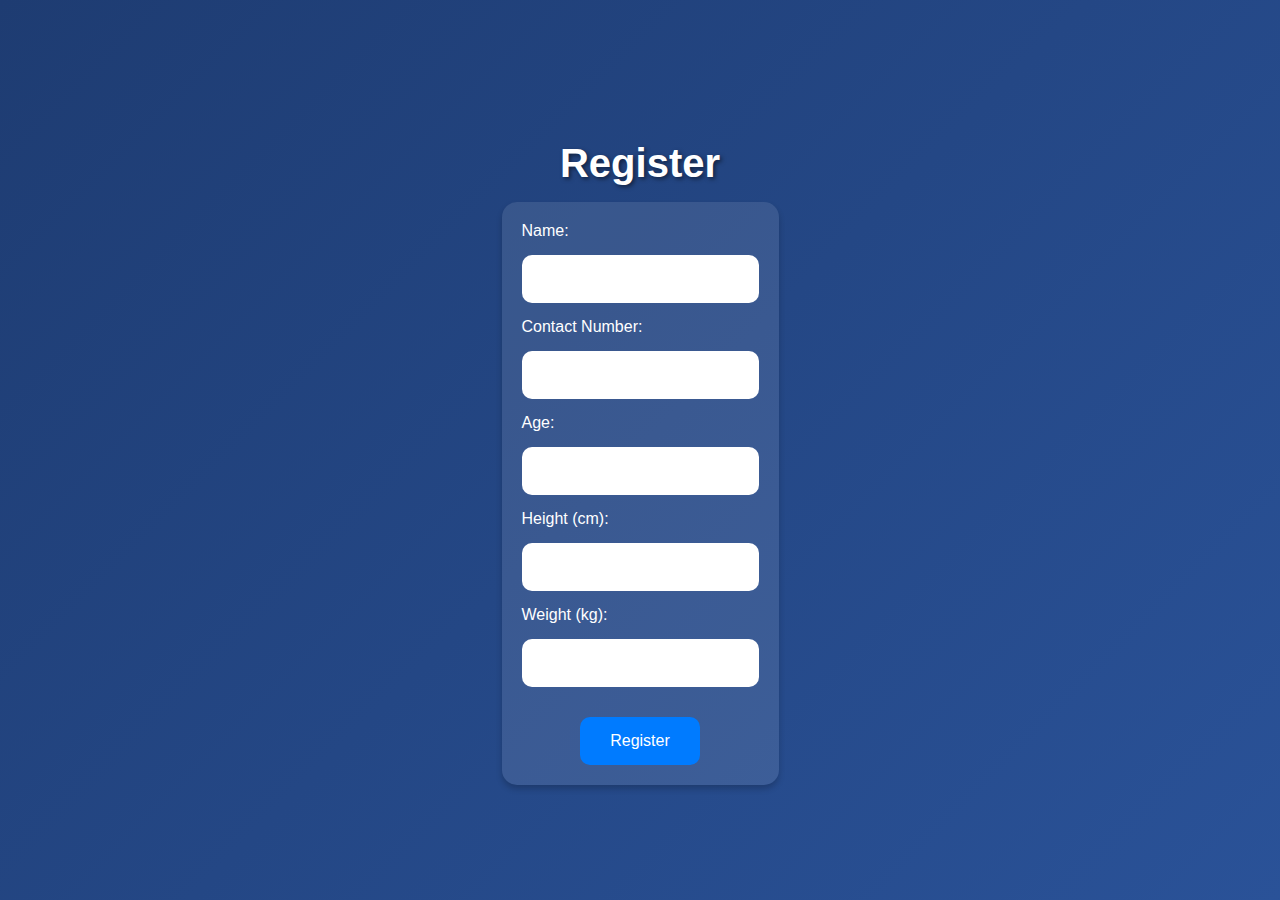
==== register.html @ aa7cd133 "Add files via upload" ====
<!DOCTYPE html>
<html lang="en">
<head>
  <meta charset="UTF-8">
  <meta name="viewport" content="width=device-width, initial-scale=1.0">
  <title>Register</title>
  <link rel="stylesheet" href="assets/css/styles.css">
  <script src="assets/js/scripts.js" defer></script>
</head>
<body>
  <header>
    <h1>Register</h1>
  </header>
  <main>
    <form id="register-form">
      <label for="name">Name:</label>
      <input type="text" id="name" required>

      <label for="contact">Contact Number:</label>
      <input type="tel" id="contact" required>

      <label for="age">Age:</label>
      <input type="number" id="age" required>

      <label for="height">Height (cm):</label>
      <input type="number" id="height" required>

      <label for="weight">Weight (kg):</label>
      <input type="number" id="weight" required>

      <div id="bmi-result"></div>
      <button type="button" onclick="calculateBMI()">Register</button>
    </form>
  </main>
</body>
</html>
---- assets/css/styles.css ----
/* General Styles */
body {
  font-family: 'Poppins', sans-serif;
  margin: 0;
  padding: 0;
  background: linear-gradient(135deg, #1e3c72, #2a5298);
  color: white;
  height: 100vh;
  display: flex;
  flex-direction: column;
  align-items: center;
  justify-content: center;
}

header h1 {
  text-align: center;
  font-size: 2.5rem;
  margin-bottom: 1rem;
  text-shadow: 2px 2px 4px rgba(0, 0, 0, 0.5);
}

main {
  display: flex;
  justify-content: center;
  flex-wrap: wrap;
  width: 100%;
  max-width: 1200px;
}

/* Cards */
.card-container {
  display: grid;
  grid-template-columns: 1fr 1fr;
  gap: 20px;
  padding: 20px;
}

.card, .workout-card {
  background: #fff;
  color: #333;
  padding: 30px;
  border-radius: 15px;
  box-shadow: 0 4px 6px rgba(0, 0, 0, 0.1);
  text-align: center;
  transition: transform 0.3s, box-shadow 0.3s;
  cursor: pointer;
}

.card:hover, .workout-card:hover {
  transform: translateY(-10px);
  box-shadow: 0 8px 15px rgba(0, 0, 0, 0.2);
}

.card h2, .workout-card h2 {
  font-size: 1.8rem;
  margin: 0;
}

/* Buttons & Forms */
form {
  display: flex;
  flex-direction: column;
  gap: 15px;
  padding: 20px;
  background: rgba(255, 255, 255, 0.1);
  border-radius: 15px;
  box-shadow: 0 4px 6px rgba(0, 0, 0, 0.2);
}

input, button {
  padding: 15px;
  border-radius: 10px;
  border: none;
  outline: none;
  font-size: 1rem;
}

input {
  background-color: #fff;
  color: #333;
}

button {
  background: #007BFF;
  color: white;
  cursor: pointer;
  transition: background 0.3s;
}

button:hover {
  background: #0056b3;
}

/* Workout Layout */
.workout-container {
  display: grid;
  grid-template-columns: 1fr 1fr;
  gap: 30px;
  padding: 20px;
}

.workout-list {
  display: flex;
  flex-direction: column;
  gap: 20px;
}

.workout-progress {
  background: rgba(255, 255, 255, 0.1);
  padding: 20px;
  border-radius: 15px;
  box-shadow: 0 4px 6px rgba(0, 0, 0, 0.2);
  text-align: center;
}

#timer {
  font-size: 3rem;
  margin: 20px 0;
}

progress {
  width: 100%;
  height: 20px;
  border-radius: 10px;
  overflow: hidden;
  appearance: none;
}

progress::-webkit-progress-bar {
  background: #f3f3f3;
}

progress::-webkit-progress-value {
  background: #4caf50;
}

@keyframes fadeIn {
  from {
    opacity: 0;
    transform: translateY(20px);
  }
  to {
    opacity: 1;
    transform: translateY(0);
  }
}

.card, .workout-card {
  animation: fadeIn 1s ease-in-out;
}

@media (max-width: 768px) {
  .card-container, .workout-container {
    grid-template-columns: 1fr;
  }
}
h2 {
  margin-top: 10px;
  text-shadow: 1px 1px 2px rgba(0, 0, 0, 0.3);
}

.workout-card i {
  font-size: 2rem;
  margin-bottom: 10px;
} 

button {
  padding: 15px 30px;
  font-size: 1rem;
  border-radius: 10px;
  border: none;
  color: white;
  cursor: pointer;
}

button:hover {
  opacity: 0.8;
}

.workout-card p {
  font-size: 0.9rem;
  color: #555;
  margin: 10px 0 0;
}

.workout-card:hover p {
  color: #fff;
}

.workout-card {
  position: relative;
  transition: transform 0.3s, box-shadow 0.3s;
}

.workout-card:hover {
  transform: translateY(-10px);
  box-shadow: 0 8px 15px rgba(0, 0, 0, 0.2);
  background-color: #007bff;
  color: #fff;
}

/*.workout-card[title]:hover::after {
  content: attr(title);
  position: absolute;
  top: -35px;
  left: 50%;
  transform: translateX(-50%);
  background: rgba(0, 0, 0, 0.8);
  color: white;
  padding: 5px 10px;
  border-radius: 5px;
  white-space: nowrap;
  font-size: 0.9rem;
}
*/

.workout-card {
  background: #fff;
  color: #333;
  padding: 20px;
  border-radius: 15px;
  box-shadow: 0 4px 6px rgba(0, 0, 0, 0.1);
  cursor: pointer;
  transition: transform 0.3s, box-shadow 0.3s;
  display: flex;
  align-items: center;
}

.workout-card:hover {
  transform: translateY(-10px);
  box-shadow: 0 8px 15px rgba(0, 0, 0, 0.2);
  background-color: #007bff;
  color: #fff;
}

.workout-info {
  display: flex;
  align-items: center;
  gap: 15px;
}

.workout-info i {
  font-size: 2.5rem;
  color: #007bff;
}

.workout-card:hover .workout-info i {
  color: #fff;
}

.workout-info div {
  display: flex;
  flex-direction: column;
}

.workout-info h2 {
  margin: 0;
  font-size: 1.6rem;
}

.workout-info p {
  font-size: 0.9rem;
  margin: 5px 0 0;
}
.workout-card {
  background: #fff;
  color: #333;
  padding: 20px;
  border-radius: 15px;
  box-shadow: 0 4px 6px rgba(0, 0, 0, 0.1);
  cursor: pointer;
  transition: transform 0.3s, box-shadow 0.3s, background-color 0.3s;
  display: flex;
  align-items: center;
}

.workout-card.active {
  border: 3px solid #007bff;
  background-color: #f0f8ff;
}

.workout-card.completed {
  background-color: #d4edda;
  border: 2px solid #28a745;
  color: #155724;
}

table {
  width: 100%;
  border-collapse: collapse;
  margin: 20px 0;
  font-size: 1rem;
}

table th, table td {
  border: 1px solid #ddd;
  padding: 8px;
}

table th {
  background-color: #007bff;
  color: white;
  text-align: center;
}

table td {
  text-align: center;
}
.back-button {
  background-color: #007bff;
  color: white;
  border: none;
  padding: 10px 20px;
  font-size: 1rem;
  border-radius: 8px;
  cursor: pointer;
  margin-top: 20px;
  transition: background-color 0.3s;
}

.back-button:hover {
  background-color: #0056b3;
}

button {
  display: block;
  margin: 0 auto;
}
.workout-illustrator {
  max-width: 100%;
  height: auto;
  display: block;
  margin: 0 auto;
  animation: fadeIn 1s ease-out;
}

@keyframes fadeIn {
  0% {
    opacity: 0;
  }
  100% {
    opacity: 1;
  }
}
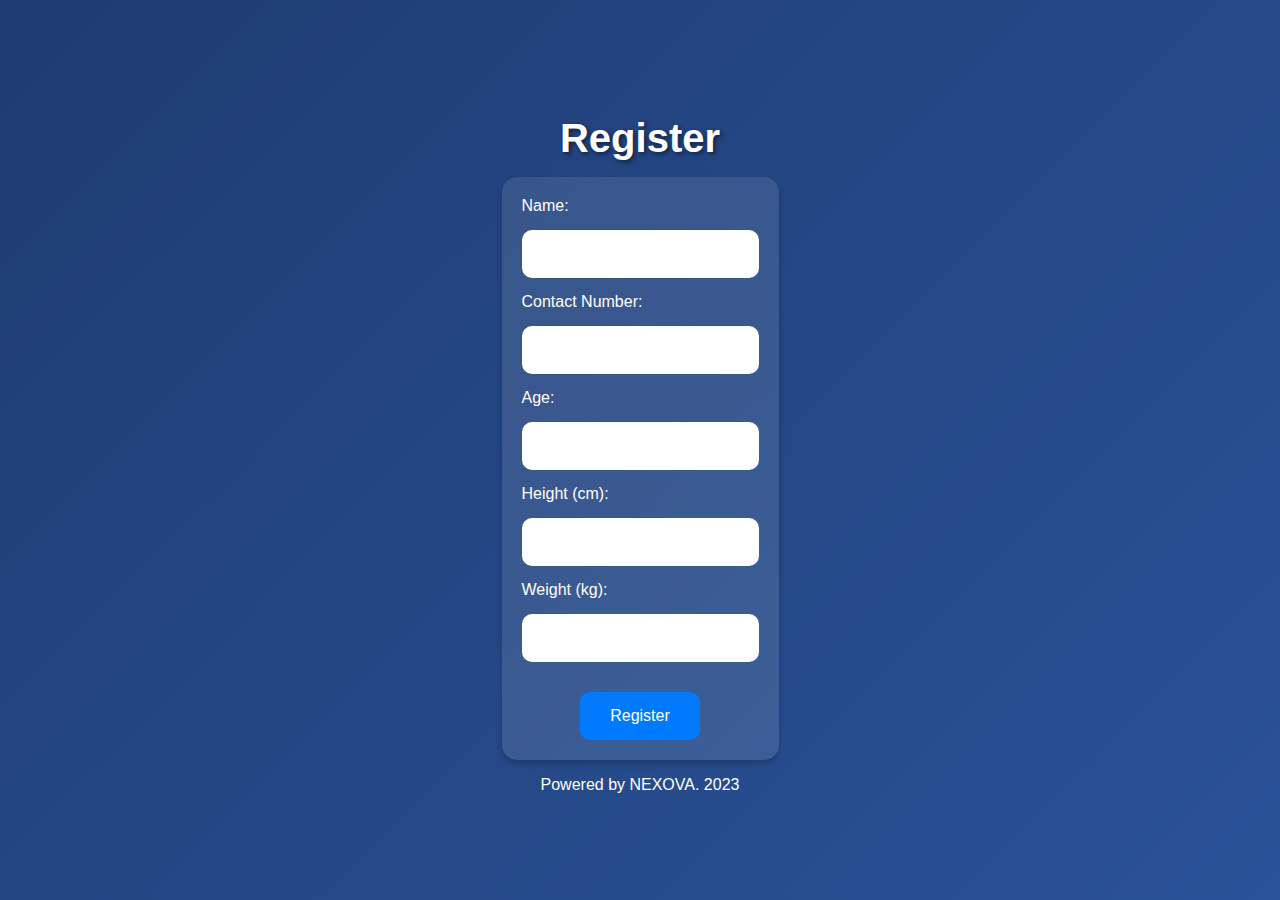
==== commit d10742ce: "Update register.html" ====
--- a/register.html
+++ b/register.html
@@ -32,5 +32,8 @@
       <button type="button" onclick="calculateBMI()">Register</button>
     </form>
   </main>
+  <footer>
+   <p>Powered by NEXOVA. 2023</p>
+</footer>
 </body>
 </html>
--- a/assets/css/styles.css
+++ b/assets/css/styles.css
@@ -149,11 +149,12 @@
   animation: fadeIn 1s ease-in-out;
 }
 
-@media (max-width: 768px) {
+/*@media (max-width: 768px) {
   .card-container, .workout-container {
     grid-template-columns: 1fr;
   }
-}
+} */
+
 h2 {
   margin-top: 10px;
   text-shadow: 1px 1px 2px rgba(0, 0, 0, 0.3);
@@ -342,3 +343,30 @@
     opacity: 1;
   }
 }
+
+
+/* Media Query for Mobile Devices */
+@media (max-width: 768px) {
+  .workout-card {
+    flex-direction: column;  /* Stack cards vertically */
+  }
+.card-container, .workout-container {
+    grid-template-columns: 1fr;
+  }
+  h2 {
+    font-size: 1.2rem;  /* Reduce heading size */
+  }
+
+  .workout-info p {
+    font-size: 1rem;  /* Adjust paragraph size */
+  }
+
+  button {
+    width: 100%;  /* Make buttons full width */
+    padding: 10px;
+  }
+
+  #timer {
+    font-size: 2rem;
+  }
+}
